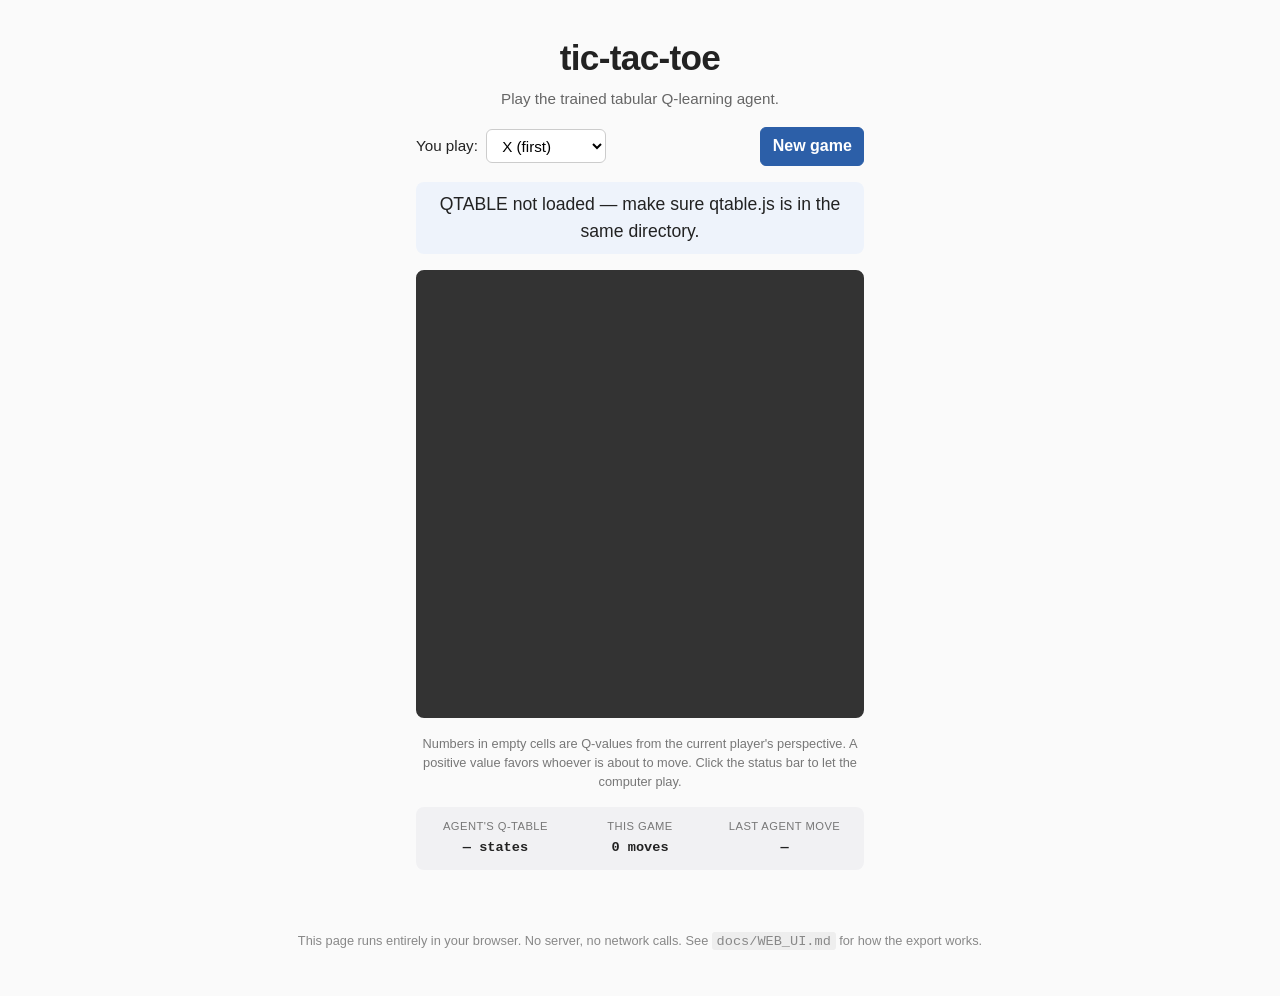
==== rl-ttt/web/index.html @ 10448471 "rl-ttt: RL tic-tac-toe" ====
<!DOCTYPE html>
<html lang="en">
<head>
  <meta charset="utf-8">
  <title>tic-tac-toe · Play the trained Q-learning agent</title>
  <meta name="viewport" content="width=device-width, initial-scale=1">
  <link rel="stylesheet" href="style.css">
</head>
<body>
  <header>
    <h1>tic-tac-toe</h1>
    <p class="subtitle">Play the trained tabular Q-learning agent.</p>
  </header>

  <main>
    <section class="controls">
      <label class="control">
        <span>You play:</span>
        <select id="side">
          <option value="X">X (first)</option>
          <option value="O">O (second)</option>
        </select>
      </label>
      <button id="new-game" type="button">New game</button>
    </section>

    <div id="status" class="status" role="status" aria-live="polite">
      Click any cell to play.
    </div>

    <div id="board" class="board" role="grid" aria-label="tic-tac-toe board">
      <!-- 9 cells populated by app.js -->
    </div>

    <p class="caption">
      Numbers in empty cells are Q-values from the current player's
      perspective. A positive value favors whoever is about to move.
      Click the status bar to let the computer play.
    </p>

    <dl class="stats">
      <div><dt>Agent's Q-table</dt><dd><span id="qsize">—</span> states</dd></div>
      <div><dt>This game</dt><dd><span id="movecount">0</span> moves</dd></div>
      <div><dt>Last agent move</dt><dd><span id="lastq">—</span></dd></div>
    </dl>
  </main>

  <footer>
    <p>
      This page runs entirely in your browser. No server, no network
      calls. See <code>docs/WEB_UI.md</code> for how the export works.
    </p>
  </footer>

  <script src="qtable.js"></script>
  <script src="app.js"></script>
</body>
</html>
---- rl-ttt/web/style.css ----
/* rl-ttt web UI — plain CSS, no framework. */

* {
  box-sizing: border-box;
}

html, body {
  margin: 0;
  padding: 0;
}

body {
  font-family: -apple-system, BlinkMacSystemFont, "Segoe UI", Roboto,
               "Helvetica Neue", Arial, sans-serif;
  background: #fafafa;
  color: #222;
  line-height: 1.5;
  min-height: 100vh;
  display: flex;
  flex-direction: column;
  align-items: center;
}

header {
  text-align: center;
  margin: 2rem 1rem 1rem;
}

header h1 {
  font-size: 2.2rem;
  margin: 0 0 0.2rem;
  letter-spacing: -0.02em;
}

.subtitle {
  margin: 0;
  color: #666;
  font-size: 0.95rem;
}

main {
  width: 100%;
  max-width: 480px;
  padding: 0 1rem;
  display: flex;
  flex-direction: column;
  align-items: stretch;
}

/* --- controls row --- */
.controls {
  display: flex;
  justify-content: space-between;
  align-items: center;
  gap: 1rem;
  margin: 0 0 1rem;
}

.control {
  display: flex;
  align-items: center;
  gap: 0.5rem;
  font-size: 0.95rem;
}

select, button {
  font: inherit;
  padding: 0.4rem 0.7rem;
  border: 1px solid #ccc;
  border-radius: 6px;
  background: white;
  cursor: pointer;
}

button {
  background: #2c5fa8;
  color: white;
  border: 1px solid #2c5fa8;
  font-weight: 600;
}

button:hover {
  background: #1f4a8a;
}

button:disabled {
  background: #b8c4d4;
  border-color: #b8c4d4;
  cursor: not-allowed;
}

select:disabled {
  background: #eee;
  color: #888;
  cursor: not-allowed;
}

/* --- status line --- */
.status {
  text-align: center;
  font-size: 1.1rem;
  font-weight: 500;
  padding: 0.6rem;
  margin: 0 0 1rem;
  background: #eef3fb;
  border-radius: 8px;
  min-height: 2.6rem;
  display: flex;
  align-items: center;
  justify-content: center;
}

.status.win  { background: #e6f6e6; color: #1a6b1a; }
.status.loss { background: #fde6e6; color: #8a1a1a; }
.status.draw { background: #f3f3f3; color: #444; }

.status.clickable {
  cursor: pointer;
  color: #2c5fa8;
}
.status.clickable:hover {
  background: #d8e6f7;
}

/* --- board --- */
.board {
  display: grid;
  grid-template-columns: repeat(3, 1fr);
  grid-template-rows: repeat(3, 1fr);
  gap: 6px;
  background: #333;
  border: 3px solid #333;
  border-radius: 8px;
  aspect-ratio: 1 / 1;
  width: 100%;
  margin: 0 0 1rem;
  user-select: none;
}

.cell {
  background: white;
  display: flex;
  align-items: center;
  justify-content: center;
  position: relative;
  font-size: 2.8rem;
  font-weight: 700;
  cursor: default;
  transition: background 0.15s;
}

.cell.clickable {
  cursor: pointer;
}

.cell.clickable:hover {
  background: #f0f4fa;
}

.cell .piece {
  line-height: 1;
}

.cell .qval {
  font-size: 1.2rem;
  font-weight: 400;
  font-family: ui-monospace, SFMono-Regular, "SF Mono", Menlo, Consolas, monospace;
}

.cell .qval.x { color: #2c5fa8; }
.cell .qval.o { color: #c0463a; }

.cell.x .piece { color: #2c5fa8; }
.cell.o .piece { color: #c0463a; }

.cell.last-move {
  background: #fff8d8;
}

.cell.last-move.x { background: #d8e6f7; }
.cell.last-move.o { background: #f5d6d2; }

.cell.agent-pick {
  outline: 3px solid #2ca02c;
  outline-offset: -3px;
}

/* --- caption + stats --- */
.caption {
  text-align: center;
  font-size: 0.8rem;
  color: #777;
  margin: 0 0 1rem;
}

.stats {
  display: grid;
  grid-template-columns: repeat(3, 1fr);
  gap: 0.5rem;
  margin: 0 0 2rem;
  padding: 0.7rem;
  background: #f1f1f3;
  border-radius: 8px;
  font-size: 0.85rem;
}

.stats div {
  text-align: center;
}

.stats dt {
  font-size: 0.7rem;
  color: #777;
  text-transform: uppercase;
  letter-spacing: 0.04em;
  margin: 0;
}

.stats dd {
  margin: 0.2rem 0 0;
  font-weight: 600;
  font-family: ui-monospace, SFMono-Regular, Menlo, Consolas, monospace;
}

/* --- footer --- */
footer {
  margin: 1rem 0 2rem;
  padding: 0 1rem;
  text-align: center;
  font-size: 0.8rem;
  color: #888;
}

footer code {
  background: #eee;
  padding: 0.1rem 0.3rem;
  border-radius: 3px;
  font-size: 0.85rem;
}
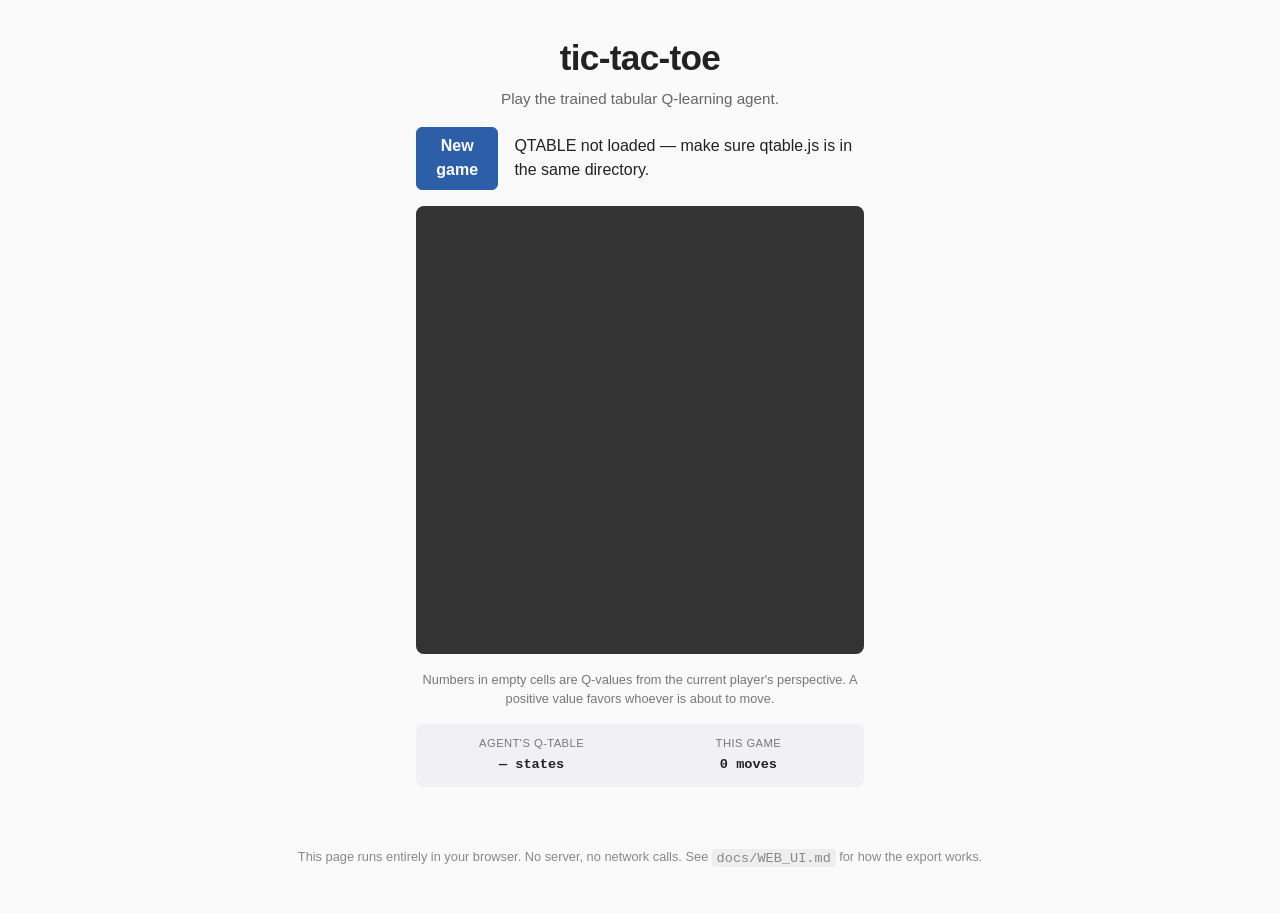
==== commit 0021e9ad: "rf-ttt: Simplify web UI to manual-only moves for both sides - Remove side picker dropdown (always X " ====
--- a/rl-ttt/web/index.html
+++ b/rl-ttt/web/index.html
@@ -14,19 +14,9 @@
 
   <main>
     <section class="controls">
-      <label class="control">
-        <span>You play:</span>
-        <select id="side">
-          <option value="X">X (first)</option>
-          <option value="O">O (second)</option>
-        </select>
-      </label>
       <button id="new-game" type="button">New game</button>
+      <span id="turn"></span>
     </section>
-
-    <div id="status" class="status" role="status" aria-live="polite">
-      Click any cell to play.
-    </div>
 
     <div id="board" class="board" role="grid" aria-label="tic-tac-toe board">
       <!-- 9 cells populated by app.js -->
@@ -35,13 +25,11 @@
     <p class="caption">
       Numbers in empty cells are Q-values from the current player's
       perspective. A positive value favors whoever is about to move.
-      Click the status bar to let the computer play.
     </p>
 
     <dl class="stats">
       <div><dt>Agent's Q-table</dt><dd><span id="qsize">—</span> states</dd></div>
       <div><dt>This game</dt><dd><span id="movecount">0</span> moves</dd></div>
-      <div><dt>Last agent move</dt><dd><span id="lastq">—</span></dd></div>
     </dl>
   </main>
 
--- a/rl-ttt/web/style.css
+++ b/rl-ttt/web/style.css
@@ -56,6 +56,14 @@
   margin: 0 0 1rem;
 }
 
+#turn {
+  font-size: 1rem;
+  font-weight: 500;
+}
+
+#turn.tx { color: #2c5fa8; }
+#turn.to { color: #c0463a; }
+
 .control {
   display: flex;
   align-items: center;
@@ -93,33 +101,6 @@
   background: #eee;
   color: #888;
   cursor: not-allowed;
-}
-
-/* --- status line --- */
-.status {
-  text-align: center;
-  font-size: 1.1rem;
-  font-weight: 500;
-  padding: 0.6rem;
-  margin: 0 0 1rem;
-  background: #eef3fb;
-  border-radius: 8px;
-  min-height: 2.6rem;
-  display: flex;
-  align-items: center;
-  justify-content: center;
-}
-
-.status.win  { background: #e6f6e6; color: #1a6b1a; }
-.status.loss { background: #fde6e6; color: #8a1a1a; }
-.status.draw { background: #f3f3f3; color: #444; }
-
-.status.clickable {
-  cursor: pointer;
-  color: #2c5fa8;
-}
-.status.clickable:hover {
-  background: #d8e6f7;
 }
 
 /* --- board --- */
@@ -180,11 +161,6 @@
 .cell.last-move.x { background: #d8e6f7; }
 .cell.last-move.o { background: #f5d6d2; }
 
-.cell.agent-pick {
-  outline: 3px solid #2ca02c;
-  outline-offset: -3px;
-}
-
 /* --- caption + stats --- */
 .caption {
   text-align: center;
@@ -195,7 +171,7 @@
 
 .stats {
   display: grid;
-  grid-template-columns: repeat(3, 1fr);
+  grid-template-columns: repeat(2, 1fr);
   gap: 0.5rem;
   margin: 0 0 2rem;
   padding: 0.7rem;
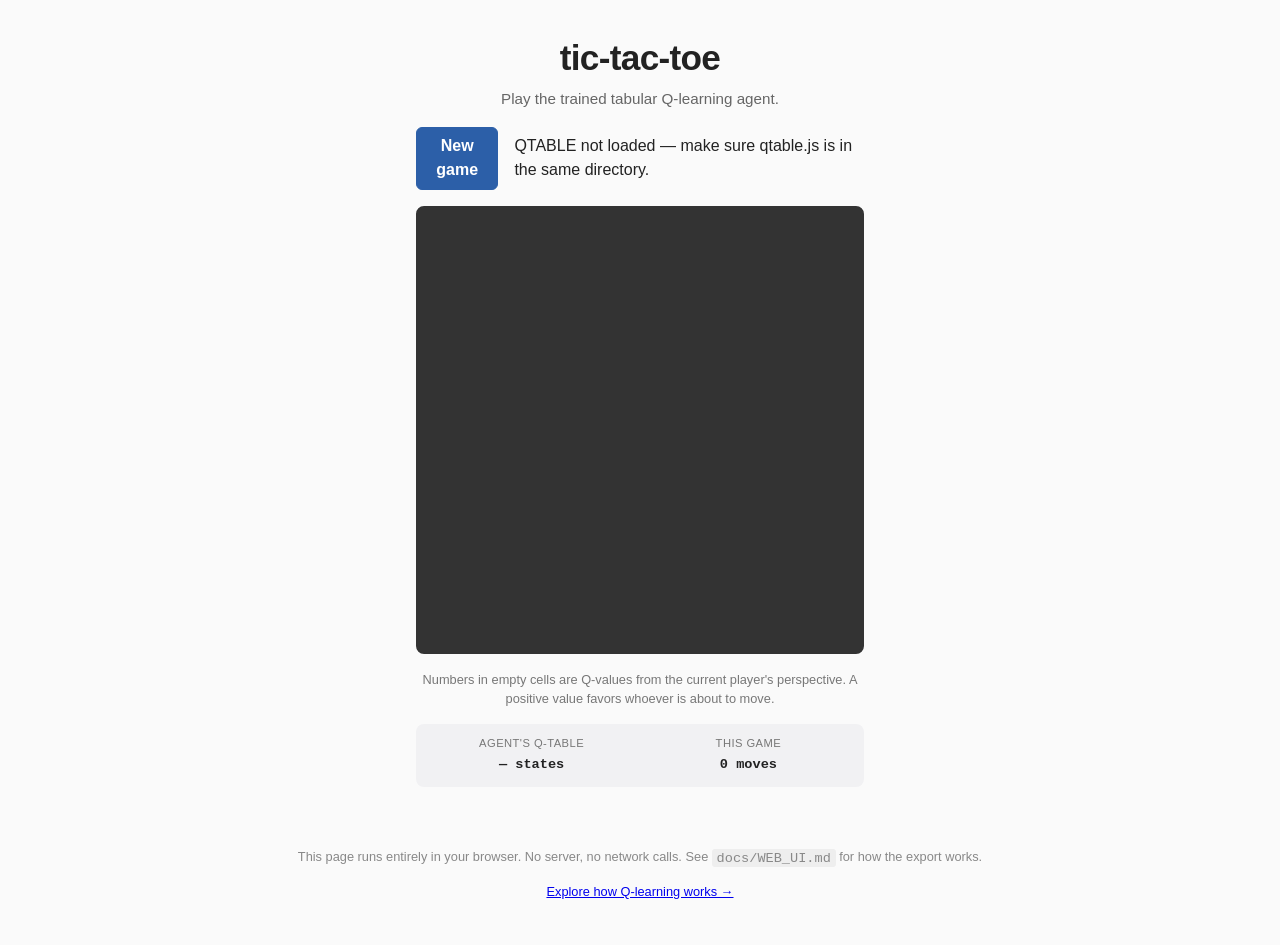
==== commit 16463ef4: "rl-ttt: add Q-learning demo web UI with 4 pre-scripted episodes" ====
--- a/rl-ttt/web/index.html
+++ b/rl-ttt/web/index.html
@@ -38,6 +38,9 @@
       This page runs entirely in your browser. No server, no network
       calls. See <code>docs/WEB_UI.md</code> for how the export works.
     </p>
+    <p>
+      <a href="ql-demo.html">Explore how Q-learning works &rarr;</a>
+    </p>
   </footer>
 
   <script src="qtable.js"></script>
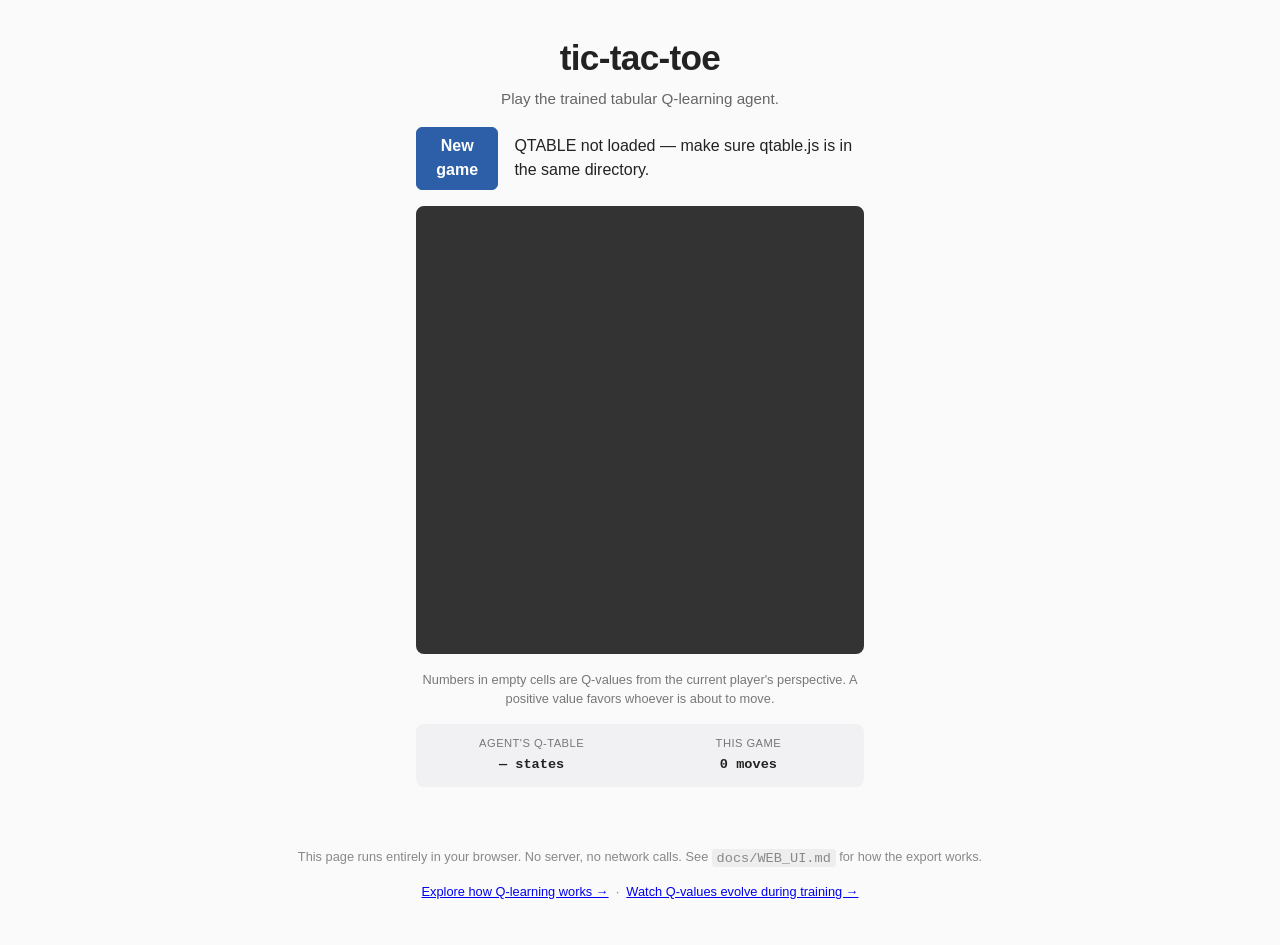
==== commit c3daca44: "rl-ttt: Add Q-value animation: dual-state replay across training - scripts/log_qstate.py: logs Q-val" ====
--- a/rl-ttt/web/index.html
+++ b/rl-ttt/web/index.html
@@ -40,6 +40,8 @@
     </p>
     <p>
       <a href="ql-demo.html">Explore how Q-learning works &rarr;</a>
+      &nbsp;&middot;&nbsp;
+      <a href="qstate-animation.html">Watch Q-values evolve during training &rarr;</a>
     </p>
   </footer>
 
